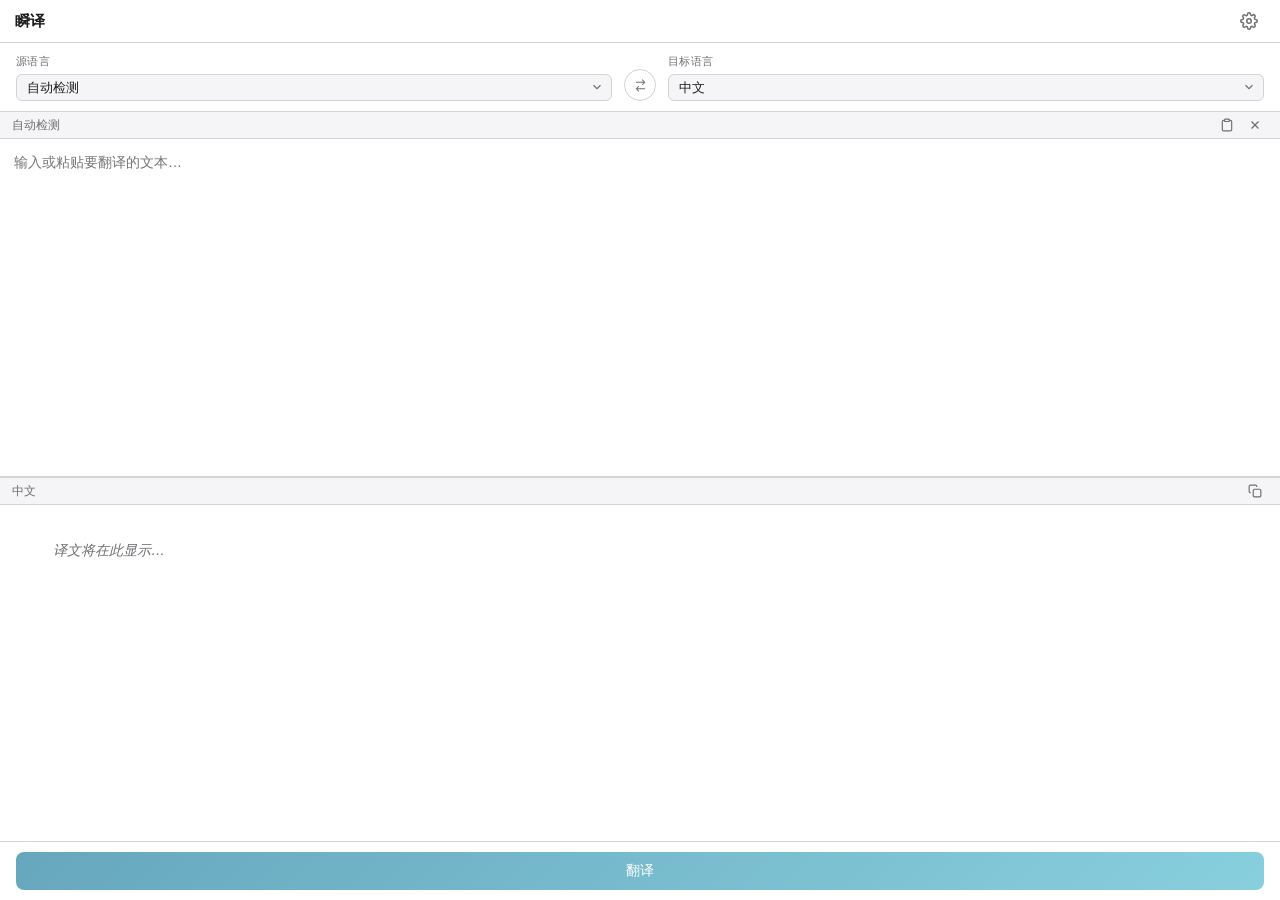
==== index.html @ c92c0264 "v1.0.0" ====
<!DOCTYPE html>
<html lang="zh-CN">
<head>
  <meta charset="UTF-8">
  <meta name="viewport" content="width=device-width, initial-scale=1.0">
  <title>瞬译 - FlashTrans</title>
  <link rel="stylesheet" href="styles.css">
</head>
<body>
  <div class="app" id="app">
    <header class="header">
      <div class="header-title">
        <span>瞬译</span>
      </div>
      <div class="header-actions">
        <button class="btn-icon" id="btn-settings" title="设置">
          <svg viewBox="0 0 24 24" fill="none" stroke="currentColor" stroke-width="2">
            <circle cx="12" cy="12" r="3"/>
            <path d="M19.4 15a1.65 1.65 0 00.33 1.82l.06.06a2 2 0 010 2.83 2 2 0 01-2.83 0l-.06-.06a1.65 1.65 0 00-1.82-.33 1.65 1.65 0 00-1 1.51V21a2 2 0 01-4 0v-.09A1.65 1.65 0 009 19.4a1.65 1.65 0 00-1.82.33l-.06.06a2 2 0 01-2.83-2.83l.06-.06A1.65 1.65 0 004.68 15a1.65 1.65 0 00-1.51-1H3a2 2 0 010-4h.09A1.65 1.65 0 004.6 9a1.65 1.65 0 00-.33-1.82l-.06-.06a2 2 0 012.83-2.83l.06.06A1.65 1.65 0 009 4.68a1.65 1.65 0 001-1.51V3a2 2 0 014 0v.09a1.65 1.65 0 001 1.51 1.65 1.65 0 001.82-.33l.06-.06a2 2 0 012.83 2.83l-.06.06A1.65 1.65 0 0019.4 9a1.65 1.65 0 001.51 1H21a2 2 0 010 4h-.09a1.65 1.65 0 00-1.51 1z"/>
          </svg>
        </button>
      </div>
    </header>

    <section class="lang-bar">
      <div class="lang-group">
        <label class="lang-label">源语言</label>
        <div class="select-wrapper">
          <select id="source-lang" class="lang-select">
            <option value="auto">自动检测</option>
            <option value="zh">中文</option>
            <option value="en">英文</option>
            <option value="ja">日语</option>
            <option value="ko">韩语</option>
            <option value="fr">法语</option>
            <option value="de">德语</option>
            <option value="es">西班牙语</option>
            <option value="ru">俄语</option>
            <option value="pt">葡萄牙语</option>
            <option value="it">意大利语</option>
            <option value="ar">阿拉伯语</option>
            <option value="th">泰语</option>
            <option value="vi">越南语</option>
          </select>
          <svg class="select-arrow" viewBox="0 0 24 24" fill="none" stroke="currentColor" stroke-width="2">
            <polyline points="6 9 12 15 18 9"/>
          </svg>
        </div>
      </div>

      <button class="btn-swap" id="btn-swap" title="交换语言">
        <svg width="16" height="16" viewBox="0 0 16 16" fill="none">
          <path d="M10.3536 1.64645C10.1583 1.45118 9.84171 1.45118 9.64645 1.64645C9.45118 1.84171 9.45118 2.15829 9.64645 2.35355L11.2929 4H3.5C3.22386 4 3 4.22386 3 4.5C3 4.77614 3.22386 5 3.5 5H11.2929L9.64645 6.64645C9.45118 6.84171 9.45118 7.15829 9.64645 7.35355C9.84171 7.54882 10.1583 7.54882 10.3536 7.35355L12.8536 4.85355C13.0488 4.65829 13.0488 4.34171 12.8536 4.14645L10.3536 1.64645Z" fill="currentColor"/>
          <path d="M6.35355 9.35355C6.54882 9.15829 6.54882 8.84171 6.35355 8.64645C6.15829 8.45118 5.84171 8.45118 5.64645 8.64645L3.14645 11.1464C2.95118 11.3417 2.95118 11.6583 3.14645 11.8536L5.64645 14.3536C5.84171 14.5488 6.15829 14.5488 6.35355 14.3536C6.54882 14.1583 6.54882 13.8417 6.35355 13.6464L4.70711 12H12.5C12.7761 12 13 11.7761 13 11.5C13 11.2239 12.7761 11 12.5 11H4.70711L6.35355 9.35355Z" fill="currentColor"/>
        </svg>
      </button>

      <div class="lang-group">
        <label class="lang-label">目标语言</label>
        <div class="select-wrapper">
          <select id="target-lang" class="lang-select">
            <option value="zh" selected>中文</option>
            <option value="en">英文</option>
            <option value="ja">日语</option>
            <option value="ko">韩语</option>
            <option value="fr">法语</option>
            <option value="de">德语</option>
            <option value="es">西班牙语</option>
            <option value="ru">俄语</option>
            <option value="pt">葡萄牙语</option>
            <option value="it">意大利语</option>
            <option value="ar">阿拉伯语</option>
            <option value="th">泰语</option>
            <option value="vi">越南语</option>
          </select>
          <svg class="select-arrow" viewBox="0 0 24 24" fill="none" stroke="currentColor" stroke-width="2">
            <polyline points="6 9 12 15 18 9"/>
          </svg>
        </div>
      </div>
    </section>

    <main class="translator">
      <div class="pane">
        <div class="pane-header">
          <span class="pane-label" id="source-lang-label">中文</span>
          <span class="pane-actions">
            <button class="btn-micro" id="btn-paste" title="粘贴并翻译">
              <svg viewBox="0 0 24 24" fill="none" stroke="currentColor" stroke-width="2">
                <path d="M16 4h2a2 2 0 012 2v14a2 2 0 01-2 2H6a2 2 0 01-2-2V6a2 2 0 012-2h2"/>
                <rect x="8" y="2" width="8" height="4" rx="1" ry="1"/>
              </svg>
            </button>
            <button class="btn-micro" id="btn-clear" title="清空">
              <svg viewBox="0 0 24 24" fill="none" stroke="currentColor" stroke-width="2">
                <line x1="18" y1="6" x2="6" y2="18"/>
                <line x1="6" y1="6" x2="18" y2="18"/>
              </svg>
            </button>
          </span>
        </div>
        <textarea
          id="source-text"
          class="text-area"
          placeholder="输入或粘贴要翻译的文本…"
          rows="5"
        ></textarea>
      </div>

      <div class="pane pane-result">
        <div class="pane-header">
          <span class="pane-label" id="target-lang-label">英文</span>
          <span class="pane-actions">
            <button class="btn-micro" id="btn-copy" title="复制译文">
              <svg viewBox="0 0 24 24" fill="none" stroke="currentColor" stroke-width="2">
                <rect x="9" y="9" width="13" height="13" rx="2" ry="2"/>
                <path d="M5 15H4a2 2 0 01-2-2V4a2 2 0 012-2h9a2 2 0 012 2v1"/>
              </svg>
            </button>
          </span>
        </div>
        <div id="result-text" class="result-area">
          <span class="placeholder-hint">译文将在此显示…</span>
        </div>
      </div>
    </main>

    <footer class="footer">
      <button class="btn-translate" id="btn-translate">
        <span id="btn-translate-text">翻译</span>
      </button>
    </footer>

    <div class="overlay" id="settings-overlay">
      <div class="settings-panel">
        <div class="settings-header">
          <h2>设置</h2>
          <button class="btn-icon" id="btn-close-settings">
            <svg viewBox="0 0 24 24" fill="none" stroke="currentColor" stroke-width="2">
              <line x1="18" y1="6" x2="6" y2="18"/>
              <line x1="6" y1="6" x2="18" y2="18"/>
            </svg>
          </button>
        </div>
        <div class="settings-body">
          <label class="settings-label">
            <span>GLM API Key</span>
            <input
              type="password"
              id="api-key-input"
              class="settings-input"
              placeholder="请输入您的 API Key"
              autocomplete="off"
            />
          </label>
          <p class="settings-hint">
            API Key 将安全保存在本地。<br>
            获取地址：<a href="#" id="link-api" target="_blank">智谱 BigModel 开放平台</a>
          </p>

          <label class="settings-label settings-toggle-row">
            <span>实时翻译</span>
            <div class="toggle-wrapper">
              <input type="checkbox" id="auto-translate-toggle" class="toggle-input" />
              <span class="toggle-track" id="auto-translate-track">
                <span class="toggle-thumb"></span>
              </span>
            </div>
          </label>
          <p class="settings-hint">开启后，输入文本时自动翻译（无需点击按钮）</p>
          <p style="text-align: center;" class="settings-hint"> 作者：<a href="#" id="link-author" target="_blank">大沄</a></p>
        </div>
      </div>
    </div>

    <div class="toast" id="toast"></div>
  </div>

  <script>
    const sourceLangMap = {
      auto: '自动检测', zh: '中文', en: '英文', ja: '日语',
      ko: '韩语', fr: '法语', de: '德语', es: '西班牙语',
      ru: '俄语', pt: '葡萄牙语', it: '意大利语',
      ar: '阿拉伯语', th: '泰语', vi: '越南语',
    };
    const targetLangMap = {
      zh: '中文', en: '英文', ja: '日语', ko: '韩语',
      fr: '法语', de: '德语', es: '西班牙语', ru: '俄语',
      pt: '葡萄牙语', it: '意大利语', ar: '阿拉伯语',
      th: '泰语', vi: '越南语',
    };

    const $ = (id) => document.getElementById(id);
    const $$ = (selector) => document.querySelectorAll(selector);

    const sourceLangEl = $('source-lang');
    const targetLangEl = $('target-lang');
    const sourceTextEl = $('source-text');
    const resultEl = $('result-text');
    const btnTranslateEl = $('btn-translate');
    const btnTranslateTextEl = $('btn-translate-text');
    const btnSwapEl = $('btn-swap');
    const btnClearEl = $('btn-clear');
    const btnPasteEl = $('btn-paste');
    const btnCopyEl = $('btn-copy');
    const btnSettingsEl = $('btn-settings');
    const btnCloseSettingsEl = $('btn-close-settings');
    const settingsOverlayEl = $('settings-overlay');
    const apiKeyInputEl = $('api-key-input');
    const toastEl = $('toast');
    const linkApiEl = $('link-api');
    const linkAuthorEl = $('link-author');
    const autoTranslateToggle = $('auto-translate-toggle');
    const autoTranslateTrack = $('auto-translate-track');

    linkApiEl.addEventListener('click', (e) => {
      e.preventDefault();
      utools.shellOpenExternal('https://open.bigmodel.cn/');
    });

    linkAuthorEl.addEventListener('click', (e) => {
      e.preventDefault();
      utools.shellOpenExternal('https://space.bilibili.com/192702710');
    });

    const LANG_LABELS = { ...sourceLangMap, ...targetLangMap };

    function updateLangLabels() {
      $('source-lang-label').textContent = LANG_LABELS[sourceLangEl.value] || sourceLangEl.value;
      $('target-lang-label').textContent = LANG_LABELS[targetLangEl.value] || targetLangEl.value;
    }
    sourceLangEl.addEventListener('change', updateLangLabels);
    targetLangEl.addEventListener('change', updateLangLabels);
    updateLangLabels();

    btnSwapEl.addEventListener('click', () => {
      if (sourceLangEl.value === 'auto') return;
      const sVal = sourceLangEl.value;
      const tVal = targetLangEl.value;
      sourceLangEl.value = tVal;
      targetLangEl.value = sVal;
      const srcText = sourceTextEl.value;
      const resText = resultEl.dataset.content || '';
      sourceTextEl.value = resText;
      resultEl.dataset.content = srcText;
      resultEl.innerHTML = srcText
        ? `<span class="placeholder-hint">${resText || '译文将在此显示…'}</span>`
        : '<span class="placeholder-hint">译文将在此显示…</span>';
      if (resultEl.dataset.content) resultEl.textContent = resultEl.dataset.content;
      updateLangLabels();
    });

    btnClearEl.addEventListener('click', () => {
      sourceTextEl.value = '';
      resultEl.innerHTML = '<span class="placeholder-hint">译文将在此显示…</span>';
      delete resultEl.dataset.content;
      sourceTextEl.focus();
    });

    btnPasteEl.addEventListener('click', async () => {
      try {
        const text = await navigator.clipboard.readText();
        const plainText = text.trim();
        if (!plainText) {
          showToast('剪贴板为空，请手动粘贴');
          return;
        }
        sourceTextEl.value = plainText;
        sourceTextEl.focus();
        doTranslate({ auto: false });
      } catch {
        showToast('无法访问剪贴板，请手动粘贴');
      }
    });

    let currentAbort = null;
    let autoTranslateTimer = null;
    const AUTO_TRANSLATE_DELAY = 800;

    function triggerAutoTranslate() {
      clearTimeout(autoTranslateTimer);
      if (!autoTranslateToggle.checked) return;
      autoTranslateTimer = setTimeout(() => doTranslate({ auto: true }), AUTO_TRANSLATE_DELAY);
    }

    async function doTranslate({ auto = false, pasteResult = false } = {}) {
      const text = sourceTextEl.value.trim();
      if (!text) {
        if (auto) {
          resultEl.innerHTML = '<span class="placeholder-hint">译文将在此显示…</span>';
          delete resultEl.dataset.content;
        }
        return;
      }
      const apiKey = localStorage.getItem('ft_api_key');
      if (!apiKey) {
        settingsOverlayEl.classList.add('active');
        showToast('请先设置 API Key');
        return;
      }
      if (currentAbort) { currentAbort.abort(); currentAbort = null; }
      const controller = new AbortController();
      currentAbort = controller;

      resultEl.innerHTML = '<span class="streaming-cursor"></span>';
      btnTranslateEl.disabled = true;
      btnTranslateTextEl.textContent = '翻译中…';

      const targetLang = LANG_LABELS[targetLangEl.value] || targetLangEl.value;

      try {
        const fullText = [];
        const result = await window.pluginApi.translateStream({
          apiKey,
          model: 'glm-4-flash-250414',
          targetLang, sourceText: text,
          onChunk: (chunk) => {
            const cursor = resultEl.querySelector('.streaming-cursor');
            if (cursor) cursor.remove();
            fullText.push(chunk);
            resultEl.textContent = fullText.join('');
            resultEl.appendChild(Object.assign(document.createElement('span'), { className: 'streaming-cursor' }));
          },
          signal: controller.signal,
        });
        const translatedText = fullText.join('');
        if (!translatedText) {
          resultEl.innerHTML = `<span class="error-text">未获得翻译结果，请检查 API Key 是否有效</span>`;
          showToast('翻译失败');
        } else {
          delete resultEl.dataset.content;
          resultEl.textContent = translatedText;

          if (pasteResult) {
            utools.hideMainWindowPasteText(translatedText);
          }

          showToast('翻译完成');
        }
      } catch (err) {
        if (err.message !== '请求已取消') {
          resultEl.innerHTML = `<span class="error-text">翻译失败：${err.message}</span>`;
          showToast('翻译失败');
        }
      } finally {
        btnTranslateEl.disabled = false;
        btnTranslateTextEl.textContent = '翻译';
        currentAbort = null;
      }
    }

    btnTranslateEl.addEventListener('click', () => doTranslate({ auto: false }));

    sourceTextEl.addEventListener('input', () => triggerAutoTranslate());

    sourceTextEl.addEventListener('keydown', (e) => {
      if (e.ctrlKey && e.key === 'Enter') {
        e.preventDefault();
        doTranslate({ auto: false });
      }
    });

    btnCopyEl.addEventListener('click', () => {
      const text = resultEl.textContent;
      if (!text || resultEl.querySelector('.error-text') || resultEl.querySelector('.placeholder-hint')) {
        showToast('没有可复制的内容');
        return;
      }
      navigator.clipboard.writeText(text).then(() => showToast('已复制到剪贴板')).catch(() => showToast('复制失败'));
    });

    btnSettingsEl.addEventListener('click', () => settingsOverlayEl.classList.add('active'));
    btnCloseSettingsEl.addEventListener('click', () => settingsOverlayEl.classList.remove('active'));
    settingsOverlayEl.addEventListener('click', (e) => {
      if (e.target === settingsOverlayEl) settingsOverlayEl.classList.remove('active');
    });

    apiKeyInputEl.addEventListener('blur', () => {
      const val = apiKeyInputEl.value.trim();
      if (val) {
        localStorage.setItem('ft_api_key', val);
      }
    });
    autoTranslateToggle.addEventListener('change', () => {
      localStorage.setItem('ft_auto_translate', autoTranslateToggle.checked ? '1' : '0');
      autoTranslateTrack.classList.toggle('on', autoTranslateToggle.checked);
      if (autoTranslateToggle.checked) {
        triggerAutoTranslate();
      } else {
        clearTimeout(autoTranslateTimer);
      }
    });

    function showToast(msg) {
      toastEl.textContent = msg;
      toastEl.classList.add('show');
      clearTimeout(toastEl._timer);
      toastEl._timer = setTimeout(() => toastEl.classList.remove('show'), 2500);
    }

    const savedKey = localStorage.getItem('ft_api_key');
    if (savedKey) apiKeyInputEl.value = savedKey;

    const savedAutoTranslate = localStorage.getItem('ft_auto_translate');
    if (savedAutoTranslate === '1') {
      autoTranslateToggle.checked = true;
      autoTranslateTrack.classList.add('on');
    }

    utools.onPluginEnter(({ code, payload }) => {
      if (code !== 'trans-over') return;
      const text = typeof payload === 'string' ? payload.trim() : '';
      const EXCLUDED_TEXTS = ['瞬译', 'FlashTrans', '翻译', 'fy'];
      if (!text || EXCLUDED_TEXTS.includes(text)) return;
      sourceTextEl.value = text;
      doTranslate({ auto: false });
    });
  </script>
</body>
</html>
---- styles.css ----
*, *::before, *::after {
  box-sizing: border-box;
  margin: 0;
  padding: 0;
}

:root {
  --bg: #ffffff;
  --bg-2: #f5f5f7;
  --bg-3: #e8e8ed;
  --text: #1d1d1f;
  --text-2: #6e6e73;
  --accent: #66a7bd;
  --accent-2: #88cfde;
  --accent-hover: #5a9aad;
  --accent-gradient: linear-gradient(135deg, #66a7bd 0%, #88cfde 100%);
  --border: #d2d2d7;
  --shadow: rgba(0, 0, 0, 0.08);
  --radius: 8px;
  --radius-sm: 6px;
}

body {
  font-family: -apple-system, BlinkMacSystemFont, 'Segoe UI', Roboto, 'Helvetica Neue', Arial, sans-serif;
  background: var(--bg);
  color: var(--text);
  font-size: 14px;
  line-height: 1.5;
  min-height: 540px;
  overflow: hidden;
}

.app {
  display: flex;
  flex-direction: column;
  height: 100vh;
}

/* ── Header ── */
.header {
  display: flex;
  align-items: center;
  justify-content: space-between;
  padding: 5px 15px;
  border-bottom: 1px solid var(--border);
  flex-shrink: 0;
  background: var(--bg);
}

.header-title {
  font-size: 15px;
  font-weight: 600;
  color: var(--text);
  letter-spacing: -0.2px;
}

.header-actions {
  display: flex;
  gap: 6px;
}

/* ── Buttons ── */
.btn-icon {
  width: 32px;
  height: 32px;
  display: flex;
  align-items: center;
  justify-content: center;
  background: transparent;
  border: none;
  border-radius: var(--radius-sm);
  cursor: pointer;
  color: var(--text-2);
  transition: background 0.15s, color 0.15s;
}
.btn-icon svg {
  width: 18px;
  height: 18px;
}
.btn-icon:hover {
  background: var(--bg-2);
  color: var(--text);
}

.btn-micro {
  width: 26px;
  height: 26px;
  display: flex;
  align-items: center;
  justify-content: center;
  background: transparent;
  border: none;
  border-radius: 5px;
  cursor: pointer;
  color: var(--text-2);
  transition: background 0.15s, color 0.15s;
}
.btn-micro svg {
  width: 14px;
  height: 14px;
}
.btn-micro:hover {
  background: var(--bg-3);
  color: var(--text);
}

/* ── Lang Bar ── */
.lang-bar {
  display: flex;
  align-items: center;
  gap: 12px;
  padding: 10px 16px;
  border-bottom: 1px solid var(--border);
  flex-shrink: 0;
}

.lang-group {
  flex: 1;
  display: flex;
  flex-direction: column;
  gap: 4px;
}

.lang-label {
  font-size: 11px;
  color: var(--text-2);
  font-weight: 500;
  letter-spacing: 0.3px;
  text-transform: uppercase;
}

.select-wrapper {
  position: relative;
  display: flex;
  align-items: center;
}

.lang-select {
  width: 100%;
  appearance: none;
  background: var(--bg-2);
  border: 1px solid var(--border);
  border-radius: var(--radius-sm);
  padding: 5px 28px 5px 10px;
  font-size: 13px;
  color: var(--text);
  cursor: pointer;
  outline: none;
  transition: border-color 0.15s;
}
.lang-select:focus {
  border-color: var(--accent);
}

.select-arrow {
  position: absolute;
  right: 8px;
  width: 14px;
  height: 14px;
  color: var(--text-2);
  pointer-events: none;
}

.btn-swap {
  width: 32px;
  height: 32px;
  flex-shrink: 0;
  display: flex;
  align-items: center;
  justify-content: center;
  background: transparent;
  border: 1px solid var(--border);
  border-radius: 50%;
  cursor: pointer;
  color: var(--text-2);
  transition: background 0.15s, color 0.15s;
  margin-top: 16px;
}
.btn-swap svg {
  width: 15px;
  height: 15px;
}
.btn-swap:hover {
  background: var(--bg-2);
  color: var(--text);
}
.btn-swap:disabled {
  opacity: 0.35;
  cursor: default;
}

/* ── Translator ── */
.translator {
  flex: 1;
  display: flex;
  flex-direction: column;
  gap: 1px;
  background: var(--border);
  overflow: hidden;
  min-height: 0;
}

.pane {
  flex: 1;
  display: flex;
  flex-direction: column;
  background: var(--bg);
  overflow: hidden;
  min-height: 0;
}

.pane-result {
  border-top: 1px solid var(--border);
}

.pane-header {
  display: flex;
  align-items: center;
  justify-content: space-between;
  padding: 0px 12px;
  background: var(--bg-2);
  border-bottom: 1px solid var(--border);
  flex-shrink: 0;
}

.pane-label {
  font-size: 12px;
  color: var(--text-2);
  font-weight: 500;
}

.pane-actions {
  display: flex;
  gap: 2px;
}

.text-area {
  flex: 1;
  width: 100%;
  padding: 12px 14px;
  border: none;
  outline: none;
  resize: none;
  font-family: inherit;
  font-size: 14px;
  color: var(--text);
  background: var(--bg);
  line-height: 1.6;
}

.result-area {
  flex: 1;
  padding: 12px 14px;
  font-size: 14px;
  color: var(--text);
  line-height: 1.6;
  white-space: pre-wrap;
  word-break: break-word;
  overflow-y: auto;
}

.placeholder-hint {
  color: var(--text-2);
  font-style: italic;
}

.streaming-cursor {
  display: inline-block;
  width: 2px;
  height: 14px;
  background: var(--accent);
  vertical-align: text-bottom;
  margin-left: 1px;
  animation: blink 1s step-end infinite;
}

@keyframes blink {
  0%, 100% { opacity: 1; }
  50% { opacity: 0; }
}

.error-text {
  color: #e53935;
}

/* ── Footer ── */
.footer {
  padding: 10px 16px;
  border-top: 1px solid var(--border);
  flex-shrink: 0;
  background: var(--bg);
}

.btn-translate {
  width: 100%;
  display: flex;
  align-items: center;
  justify-content: center;
  gap: 8px;
  padding: 10px 0;
  background: var(--accent-gradient);
  color: #fff;
  border: none;
  border-radius: var(--radius);
  font-size: 14px;
  font-weight: 500;
  cursor: pointer;
  transition: opacity 0.15s;
}
.btn-translate svg {
  width: 16px;
  height: 16px;
}
.btn-translate:hover:not(:disabled) {
  opacity: 0.88;
}
.btn-translate:disabled {
  opacity: 0.55;
  cursor: default;
}

/* ── Settings Overlay ── */
.overlay {
  position: fixed;
  inset: 0;
  background: rgba(0, 0, 0, 0.35);
  display: flex;
  align-items: center;
  justify-content: center;
  opacity: 0;
  pointer-events: none;
  transition: opacity 0.2s;
  z-index: 100;
}
.overlay.active {
  opacity: 1;
  pointer-events: all;
}

.settings-panel {
  width: 340px;
  background: var(--bg);
  border-radius: 12px;
  box-shadow: 0 8px 32px rgba(0, 0, 0, 0.15);
  overflow: hidden;
  transform: scale(0.95);
  transition: transform 0.2s;
}
.overlay.active .settings-panel {
  transform: scale(1);
}

.settings-header {
  display: flex;
  align-items: center;
  justify-content: space-between;
  padding: 5px 15px 5px;
  border-bottom: 1px solid var(--border);
}
.settings-header h2 {
  font-size: 15px;
  font-weight: 600;
}

.settings-body {
  padding: 16px;
  display: flex;
  flex-direction: column;
  gap: 14px;
}

.settings-label {
  display: flex;
  flex-direction: column;
  gap: 6px;
  font-size: 13px;
  font-weight: 500;
  color: var(--text);
}

.settings-input {
  width: 100%;
  padding: 8px 10px;
  background: var(--bg-2);
  border: 1px solid var(--border);
  border-radius: var(--radius-sm);
  font-size: 13px;
  color: var(--text);
  outline: none;
  transition: border-color 0.15s;
}
.settings-input:focus {
  border-color: var(--accent);
}

.settings-hint {
  font-size: 12px;
  color: var(--text-2);
  line-height: 1.5;
}
.settings-hint a {
  color: var(--accent);
  text-decoration: none;
}
.settings-hint a:hover {
  text-decoration: underline;
}

.settings-toggle-row {
  flex-direction: row;
  align-items: center;
  justify-content: space-between;
}

.toggle-wrapper {
  position: relative;
  width: 40px;
  height: 22px;
  flex-shrink: 0;
}

.toggle-input {
  position: absolute;
  opacity: 0;
  width: 0;
  height: 0;
}

.toggle-track {
  position: absolute;
  inset: 0;
  background: var(--bg-3);
  border-radius: 11px;
  cursor: pointer;
  transition: background 0.2s;
}
.toggle-track.on {
  background: var(--accent-gradient);
}

.toggle-thumb {
  position: absolute;
  top: 3px;
  left: 3px;
  width: 16px;
  height: 16px;
  background: #fff;
  border-radius: 50%;
  box-shadow: 0 1px 3px rgba(0, 0, 0, 0.2);
  transition: transform 0.2s;
  pointer-events: none;
}
.toggle-track.on .toggle-thumb {
  transform: translateX(18px);
}

/* ── Toast ── */
.toast {
  position: fixed;
  bottom: 60px;
  left: 50%;
  transform: translateX(-50%) translateY(10px);
  background: rgba(29, 29, 31, 0.9);
  color: #fff;
  padding: 8px 16px;
  border-radius: 20px;
  font-size: 13px;
  opacity: 0;
  pointer-events: none;
  transition: opacity 0.2s, transform 0.2s;
  z-index: 200;
  white-space: nowrap;
}
.toast.show {
  opacity: 1;
  transform: translateX(-50%) translateY(0);
}
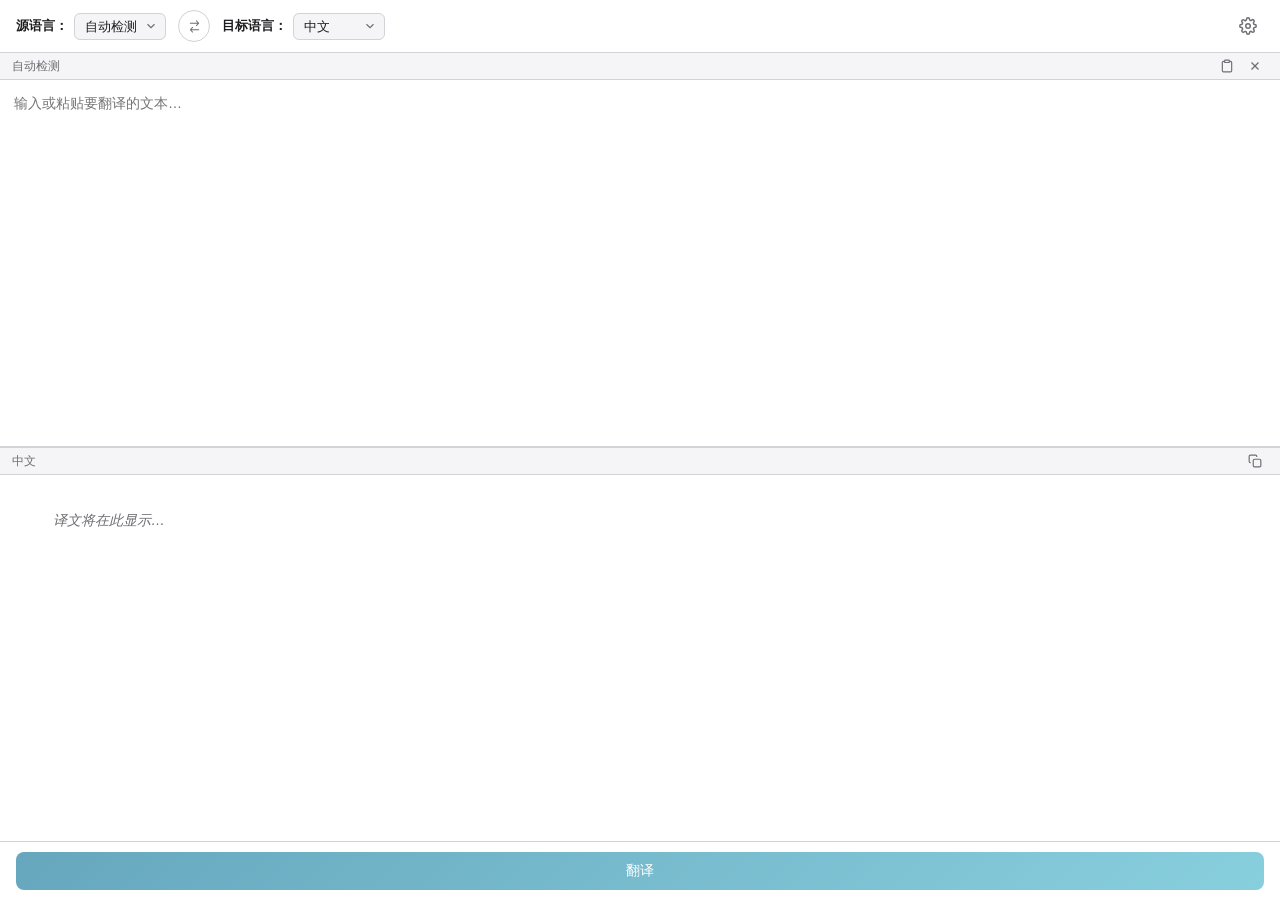
==== commit 949ff213: "v1.0.1 优化UI和交互" ====
--- a/index.html
+++ b/index.html
@@ -8,23 +8,9 @@
 </head>
 <body>
   <div class="app" id="app">
-    <header class="header">
-      <div class="header-title">
-        <span>瞬译</span>
-      </div>
-      <div class="header-actions">
-        <button class="btn-icon" id="btn-settings" title="设置">
-          <svg viewBox="0 0 24 24" fill="none" stroke="currentColor" stroke-width="2">
-            <circle cx="12" cy="12" r="3"/>
-            <path d="M19.4 15a1.65 1.65 0 00.33 1.82l.06.06a2 2 0 010 2.83 2 2 0 01-2.83 0l-.06-.06a1.65 1.65 0 00-1.82-.33 1.65 1.65 0 00-1 1.51V21a2 2 0 01-4 0v-.09A1.65 1.65 0 009 19.4a1.65 1.65 0 00-1.82.33l-.06.06a2 2 0 01-2.83-2.83l.06-.06A1.65 1.65 0 004.68 15a1.65 1.65 0 00-1.51-1H3a2 2 0 010-4h.09A1.65 1.65 0 004.6 9a1.65 1.65 0 00-.33-1.82l-.06-.06a2 2 0 012.83-2.83l.06.06A1.65 1.65 0 009 4.68a1.65 1.65 0 001-1.51V3a2 2 0 014 0v.09a1.65 1.65 0 001 1.51 1.65 1.65 0 001.82-.33l.06-.06a2 2 0 012.83 2.83l-.06.06A1.65 1.65 0 0019.4 9a1.65 1.65 0 001.51 1H21a2 2 0 010 4h-.09a1.65 1.65 0 00-1.51 1z"/>
-          </svg>
-        </button>
-      </div>
-    </header>
-
     <section class="lang-bar">
       <div class="lang-group">
-        <label class="lang-label">源语言</label>
+        <label class="lang-label">源语言：</label>
         <div class="select-wrapper">
           <select id="source-lang" class="lang-select">
             <option value="auto">自动检测</option>
@@ -56,7 +42,7 @@
       </button>
 
       <div class="lang-group">
-        <label class="lang-label">目标语言</label>
+        <label class="lang-label">目标语言：</label>
         <div class="select-wrapper">
           <select id="target-lang" class="lang-select">
             <option value="zh" selected>中文</option>
@@ -77,6 +63,15 @@
             <polyline points="6 9 12 15 18 9"/>
           </svg>
         </div>
+      </div>
+
+      <div class="lang-bar-right">
+        <button class="btn-icon" id="btn-settings" title="设置">
+          <svg viewBox="0 0 24 24" fill="none" stroke="currentColor" stroke-width="2">
+            <circle cx="12" cy="12" r="3"/>
+            <path d="M19.4 15a1.65 1.65 0 00.33 1.82l.06.06a2 2 0 010 2.83 2 2 0 01-2.83 0l-.06-.06a1.65 1.65 0 00-1.82-.33 1.65 1.65 0 00-1 1.51V21a2 2 0 01-4 0v-.09A1.65 1.65 0 009 19.4a1.65 1.65 0 00-1.82.33l-.06.06a2 2 0 01-2.83-2.83l.06-.06A1.65 1.65 0 004.68 15a1.65 1.65 0 00-1.51-1H3a2 2 0 010-4h.09A1.65 1.65 0 004.6 9a1.65 1.65 0 00-.33-1.82l-.06-.06a2 2 0 012.83-2.83l.06.06A1.65 1.65 0 009 4.68a1.65 1.65 0 001-1.51V3a2 2 0 014 0v.09a1.65 1.65 0 001 1.51 1.65 1.65 0 001.82-.33l.06-.06a2 2 0 012.83 2.83l-.06.06A1.65 1.65 0 0019.4 9a1.65 1.65 0 001.51 1H21a2 2 0 010 4h-.09a1.65 1.65 0 00-1.51 1z"/>
+          </svg>
+        </button>
       </div>
     </section>
 
--- a/styles.css
+++ b/styles.css
@@ -37,28 +37,6 @@
 }
 
 /* ── Header ── */
-.header {
-  display: flex;
-  align-items: center;
-  justify-content: space-between;
-  padding: 5px 15px;
-  border-bottom: 1px solid var(--border);
-  flex-shrink: 0;
-  background: var(--bg);
-}
-
-.header-title {
-  font-size: 15px;
-  font-weight: 600;
-  color: var(--text);
-  letter-spacing: -0.2px;
-}
-
-.header-actions {
-  display: flex;
-  gap: 6px;
-}
-
 /* ── Buttons ── */
 .btn-icon {
   width: 32px;
@@ -114,19 +92,24 @@
   flex-shrink: 0;
 }
 
+.lang-bar-right {
+  margin-left: auto;
+  display: flex;
+  align-items: center;
+}
+
 .lang-group {
-  flex: 1;
-  display: flex;
-  flex-direction: column;
-  gap: 4px;
+  display: flex;
+  align-items: center;
+  gap: 6px;
 }
 
 .lang-label {
-  font-size: 11px;
-  color: var(--text-2);
-  font-weight: 500;
-  letter-spacing: 0.3px;
-  text-transform: uppercase;
+  font-size: 13px;
+  color: var(--text);
+  font-weight: 600;
+  white-space: nowrap;
+  flex-shrink: 0;
 }
 
 .select-wrapper {
@@ -174,7 +157,6 @@
   cursor: pointer;
   color: var(--text-2);
   transition: background 0.15s, color 0.15s;
-  margin-top: 16px;
 }
 .btn-swap svg {
   width: 15px;
